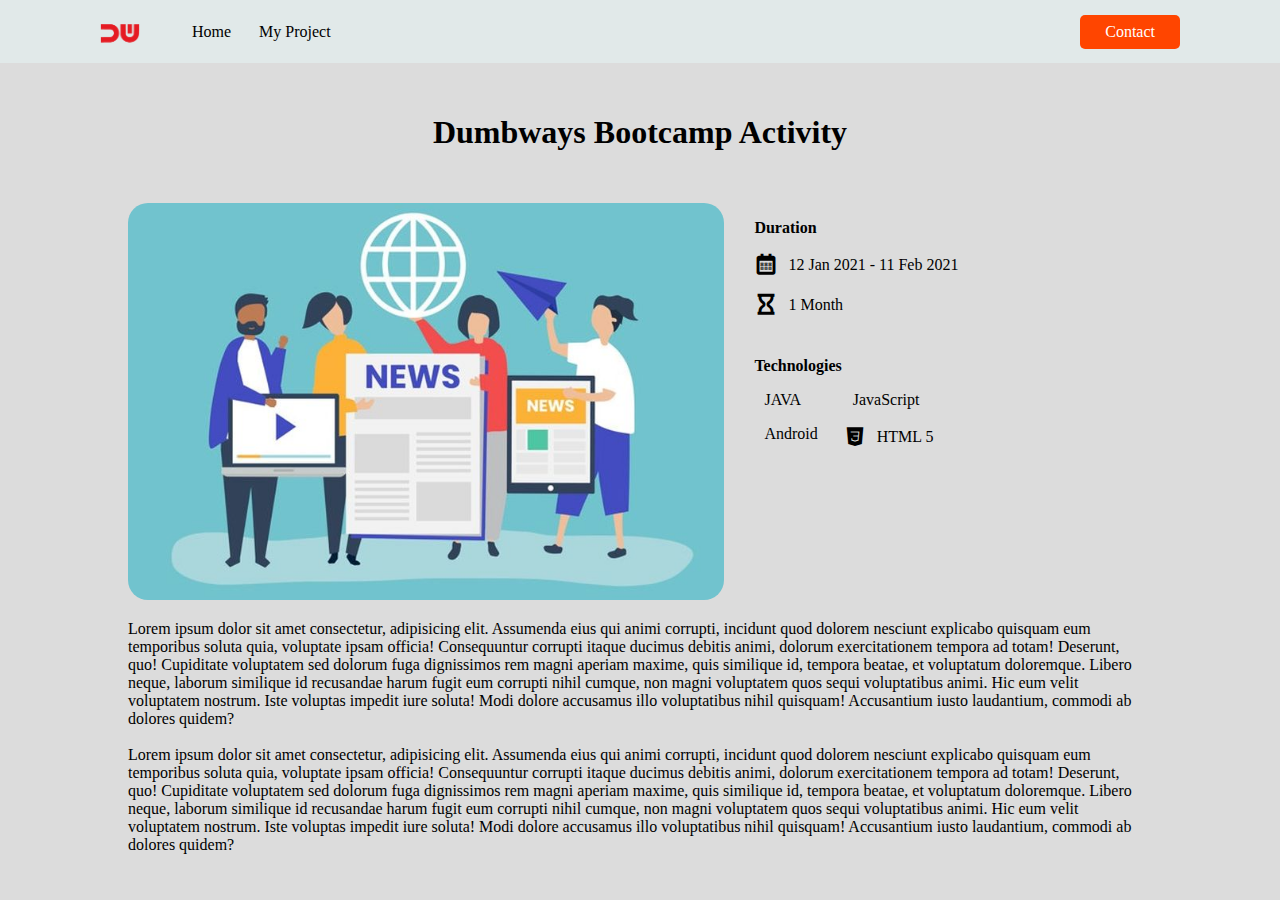
==== viewProject.html @ bf92bfd9 "First" ====
<!DOCTYPE html>
<html>
  <head>
    <title>Detail Project</title>
    <link
      href="https://unpkg.com/boxicons@2.1.2/css/boxicons.min.css"
      rel="stylesheet"
    />
    <link
    rel="stylesheet"
    href="https://cdnjs.cloudflare.com/ajax/libs/font-awesome/6.1.0/css/all.min.css"
    integrity="sha512-10/jx2EXwxxWqCLX/hHth/vu2KY3jCF70dCQB8TSgNjbCVAC/8vai53GfMDrO2Emgwccf2pJqxct9ehpzG+MTw=="
    crossorigin="anonymous"
    referrerpolicy="no-referrer"
  />
    <link rel="stylesheet" href="style.css" />
    <link rel="stylesheet" href="styleViewProject.css">
  </head>
  <body style="background-color: gainsboro;">
    <!-- Navigasi -->
    <nav>

        <div class="nav-left">
            <img src="assets/logo.png" alt="logo" style="width: 40px;">

            <ul>
                <li>
                    <a href="index.html">Home</a>
                </li>
                <li>
                    <a href="myProject.html">My Project</a>
                </li>
            </ul>
        </div>

        <div class="nav-right">
            <a href="contact.html">Contact</a>
        </div>

    </nav>
    <!-- End Navigasi -->

    <!-- Detail Project Section -->
    <div class="detail-project-section">
      <h1>Dumbways Bootcamp Activity</h1>
      <!-- Detail -->
      <div class="div-detail">
        <!-- Left -->
        <div class="detail-left">
          <img src="assets/hotNews.jpg" alt="Project Image" />
        </div>
        <!-- End Left -->

        <!-- Right -->
        <div class="detail-right">
          <div class="detail-duration">
            <p style="font-weight: bold">Duration</p>
            <p><i class="bx bx-calendar"></i> 12 Jan 2021 - 11 Feb 2021</p>
            <p><i class="bx bx-hourglass"></i> 1 Month</p>
          </div>

          <p style="font-weight: bold; margin: 40px 0px 0px 0px">
            Technologies
          </p>
          <div class="detail-techno">
            <div class="detail-techno-left">
              <p><i class="fa-brands fa-java"></i> JAVA</p>
              <p><i class="fa-brands fa-android"></i>Android</p>
            </div>
            <div class="detail-techno-right">
              <p><i class="fa-brands fa-js"></i>JavaScript</p>
              <p><i class="bx bxl-css3"></i> HTML 5</p>
            </div>
          </div>
        </div>
        <!-- End Right -->
      </div>
      <!-- End Detail -->

      <!-- Description -->
      <div class="detail-description">
        <p>
          Lorem ipsum dolor sit amet consectetur, adipisicing elit. Assumenda
          eius qui animi corrupti, incidunt quod dolorem nesciunt explicabo
          quisquam eum temporibus soluta quia, voluptate ipsam officia!
          Consequuntur corrupti itaque ducimus debitis animi, dolorum
          exercitationem tempora ad totam! Deserunt, quo! Cupiditate voluptatem
          sed dolorum fuga dignissimos rem magni aperiam maxime, quis similique
          id, tempora beatae, et voluptatum doloremque. Libero neque, laborum
          similique id recusandae harum fugit eum corrupti nihil cumque, non
          magni voluptatem quos sequi voluptatibus animi. Hic eum velit
          voluptatem nostrum. Iste voluptas impedit iure soluta! Modi dolore
          accusamus illo voluptatibus nihil quisquam! Accusantium iusto
          laudantium, commodi ab dolores quidem? <br />
          <br />
          Lorem ipsum dolor sit amet consectetur, adipisicing elit. Assumenda
          eius qui animi corrupti, incidunt quod dolorem nesciunt explicabo
          quisquam eum temporibus soluta quia, voluptate ipsam officia!
          Consequuntur corrupti itaque ducimus debitis animi, dolorum
          exercitationem tempora ad totam! Deserunt, quo! Cupiditate voluptatem
          sed dolorum fuga dignissimos rem magni aperiam maxime, quis similique
          id, tempora beatae, et voluptatum doloremque. Libero neque, laborum
          similique id recusandae harum fugit eum corrupti nihil cumque, non
          magni voluptatem quos sequi voluptatibus animi. Hic eum velit
          voluptatem nostrum. Iste voluptas impedit iure soluta! Modi dolore
          accusamus illo voluptatibus nihil quisquam! Accusantium iusto
          laudantium, commodi ab dolores quidem?
        </p>
      </div>
      <!-- End Description -->
    </div>
    <!-- End Detail Project Section -->

    <!-- Javascript -->
    <!-- End Javascript -->
  </body>
</html>
---- style.css ----
body {
    margin: 0;
}


nav {
    background-color: rgb(225, 233, 233);
    display: flex;
    height: 7vh;
}

nav .nav-left {
    /* background-color: blueviolet; */
    display: flex;
    padding-left: 100px;
    flex: 50%;
    align-items: center;
}


nav .nav-left li {
    display: inline;
}

nav .nav-left ul li a {
    text-decoration: none;
    color: black;
    padding: 12px;
}


nav .nav-right {
    /* background-color: brown; */
    display: flex;
    justify-content: flex-end; /* horizontal */
    align-items: center; /* vertical */
    flex: 50%;
    padding-right: 100px;
}

nav .nav-right a {
    background-color: orangered;
    color: white;
    padding: 8px 25px;
    border-radius: 5px;
    text-decoration: none;
}

 .form-input
 {
   
    width: 400px; 
    margin: 50px auto;
 }

 .form-input input
 {
    background-color: rgb(255, 255, 255);
    width: 100%;
    padding: 10px;
    margin-top: 5px;
    border-radius: 5px;
    border: 1px solid rgb(209, 207, 207);
 }

 .form-input textarea
 {
    background-color: rgb(255, 255, 255);
    width: 100%;
    padding: 10px;
    margin-top: 5px;
    border-radius: 5px;
    border: 1px solid rgb(209, 207, 207);
    height: 100px;
 }

 .form-input button
 {
    background-color: rgb(0, 0, 0);
    color: white;
    margin-top: 30px;
    margin-left: 300px;
    display: flex;
    justify-content: flex-end;
    border: none;
    padding: 8px 30px;
    border-radius: 5px;
    font-size: 12px;
    cursor: pointer;
 }


 .input-skill
 {
    display: flex; 
    margin: 10px auto;
 }
 .input-skill input
 {
     margin: 10px auto;
     width: 20px;
     

 }
 .input-skill label
 {
     margin: 10px auto;
     font-size: larger;
 }

.container {
    background-color: white;
    height: 93vh;
    display: flex;
    margin: 70px;
    /* padding: 50px; */
    justify-content: center;
    align-items: center;
    border-radius: 40px;
}

.container section {
    /* background-color: cadetblue; */
    display: flex;
    width: 85%;
}

section .section-left {
    flex: 90%;
    padding-right: 50px;
}

section .section-right {
    /* background-color: rgb(99, 97, 106); */
    flex: 40%;
    padding-left: 100px;
}

 section .section-right p 
    {
    color: grey;
  }

 section .social-media
 {
     padding-top: 60px;
 }
 section .contact
 {
     padding-top: 50px;
 }

 .myProject 
 {
    margin-top: 15px;
 }
 .input-file
 {
     width: 100%;
     margin-top : 10px;
     background-color: rgb(255, 255, 255);
     border-radius: 3px;
     border-radius: 4px;

     /* border: 1px solid black; */
 }
 .input-file label
 {
    display: flex;
    justify-content: space-between;
    align-items: center;
    height: 35px;
     
 }
 .input-file p
 {
     width: 20%;
     height: 20%;
     display: flex;
     justify-content: center;
     align-items: center;
     font-weight: normal;
     border-radius: 3px;
 }
 .input-file i{
     width: 20%;
     display: flex;
     justify-content: flex-end;
     margin: 10px ;
 }

 .project-section
 {
     width: 100%;
     height: auto;
     background-color: rgb(248, 245, 245);
 }

 .project-view
  {
        width: 80%;
        display: flex;
        flex-wrap: wrap;
        margin: 0px auto;
        justify-content: flex-start;
        align-items: center;
        padding: 30px 0px;
  }

  .project-view
  {
      display: flex;
      justify-content: space-between;
  }

.project-card{
    width: 28%;
    background-color: #fff;
    box-shadow: 2px 2px 8px #8888884f;
    border-radius: 5px;
    padding: 16px;
    margin: 10px 10px 10px 10px;
}

.project-card img
{
width: 100%;
/* margin: 100%; */
padding: auto;
height: auto;
border-radius: 5px;
}

.project-card i
{
    font-size: 25px;
    margin: auto 4px;
}

.project-card p
{
    text-align: justify;   
    
}

 .durasi
 {
     font-size: 10;
     color: rgb(194, 187, 187);

 }

.button-card
{
    display: flex;
    justify-content: space-between;
    
}

.button-card button
{
    padding: 40px auto ;
    margin: 10px 3px;
    background-color: black;
    color: white;
    font-weight: normal;
    /* justify-content: space-between; */
    width: 100%;
    
    border-radius: 5px;
}
---- styleViewProject.css ----
.detail-project-section
{
    width: 80%;
    margin: 0px auto;
    /* background-color: aqua; */
}

.detail-project-section h1
{
    display: block;
    font-size: 2em;
    margin-block-start: 0.67em;
    margin-block-end: 0.67em;
    margin-inline-start: 0px;
    margin-inline-end: 0px;
    font-weight: bold;
    text-align: center;
    padding: 30px;
}

.div-detail
{
    display: flex;
    justify-content: space-between;
}

.detail-left
{
    width: 60%;
}
.detail-left img{
    width: 100%;
    border-radius: 20px;
}
.detail-right
{
    width: 40%;
    margin-left: 30px;

}

.detail-right p
{
    display: flex;
    align-items: center;
}

.detail-right i
{
 font-weight: bold ;
 font-size: 24px;
 margin-right: 10px;   
}

.detail-techno
{
    display: flex;
}

.detail-techno-left
{
    margin-right: 25px;
}
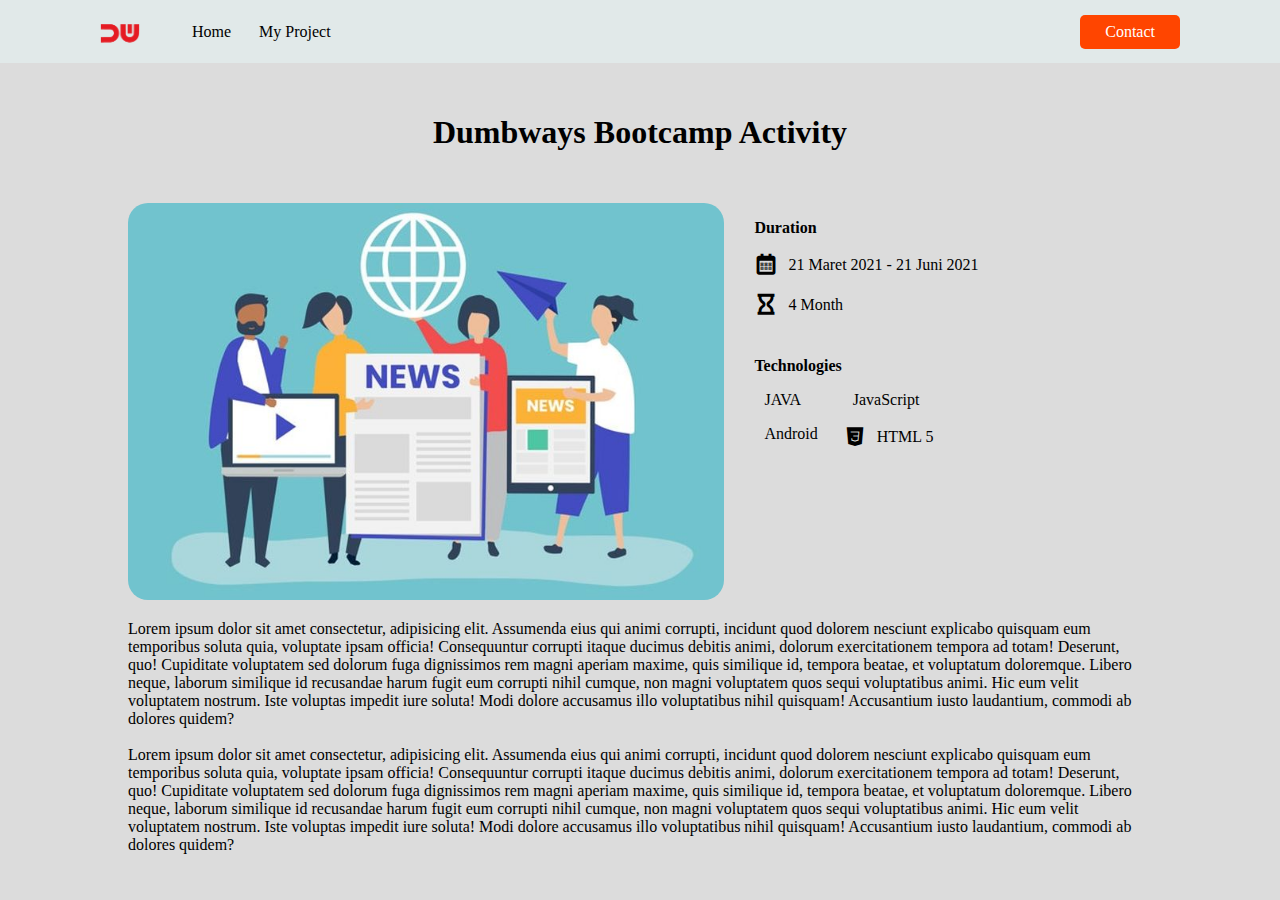
==== commit 1b55d7ca: "update" ====
--- a/viewProject.html
+++ b/viewProject.html
@@ -56,8 +56,8 @@
         <div class="detail-right">
           <div class="detail-duration">
             <p style="font-weight: bold">Duration</p>
-            <p><i class="bx bx-calendar"></i> 12 Jan 2021 - 11 Feb 2021</p>
-            <p><i class="bx bx-hourglass"></i> 1 Month</p>
+            <p><i class="bx bx-calendar"></i> 21 Maret 2021 - 21 Juni 2021</p>
+            <p><i class="bx bx-hourglass"></i> 4 Month</p>
           </div>
 
           <p style="font-weight: bold; margin: 40px 0px 0px 0px">
--- a/style.css
+++ b/style.css
@@ -267,7 +267,6 @@
     font-weight: normal;
     /* justify-content: space-between; */
     width: 100%;
-    
-    border-radius: 5px;
-}
-
+    border-radius: 5px;
+}
+
